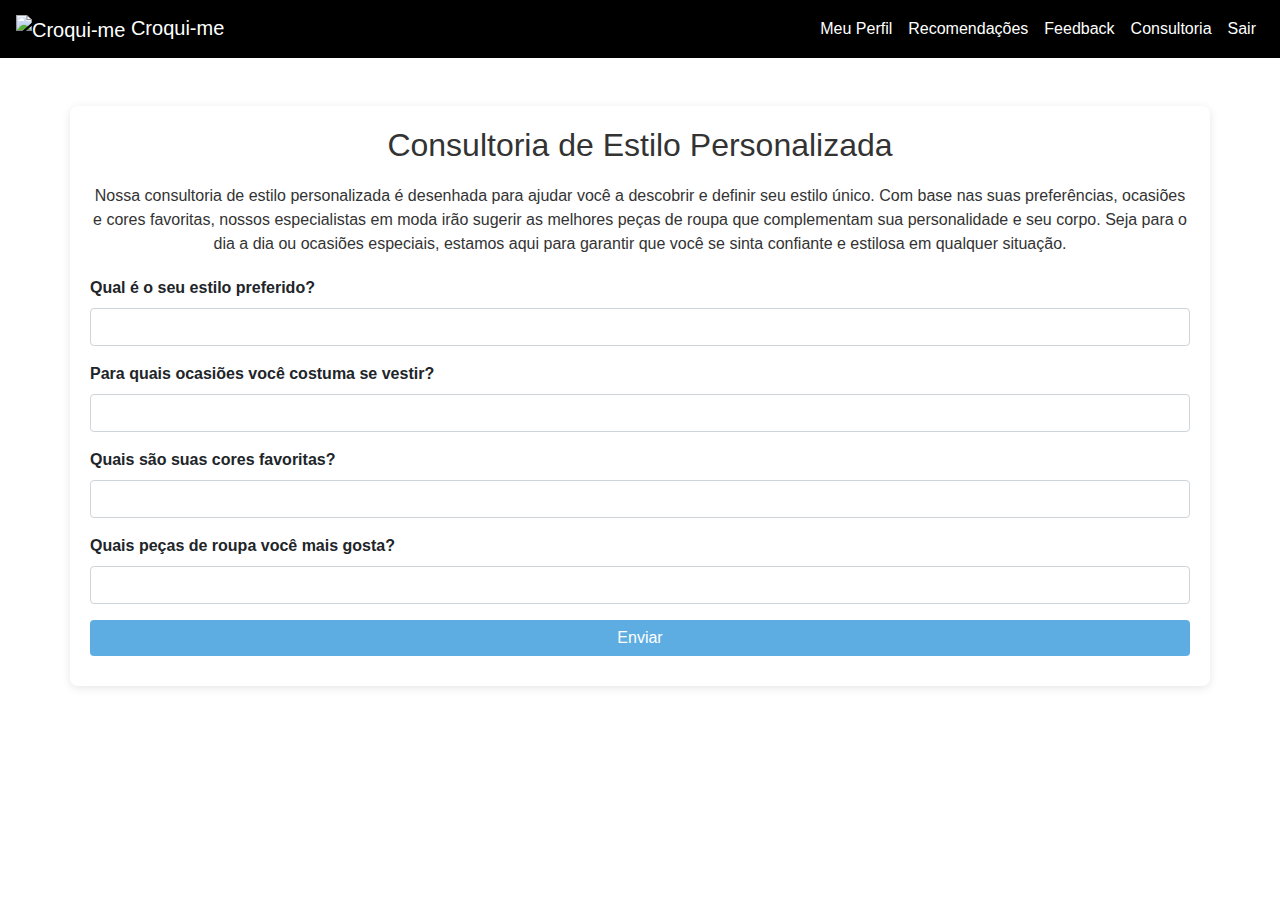
==== consultoria.html @ 1ef5129a "Add files via upload" ====
<!DOCTYPE html>
<html lang="en">
<head>
    <meta charset="UTF-8">
    <meta name="viewport" content="width=device-width, initial-scale=1.0">
    <title>Consultoria de Estilo Personalizada</title>
    <link href="https://stackpath.bootstrapcdn.com/bootstrap/4.5.2/css/bootstrap.min.css" rel="stylesheet">
    <link rel="stylesheet" href="style.css">
</head>
<body>
    <!-- Navbar -->
    <nav class="navbar navbar-expand-lg navbar-dark bg-dark">
        <a class="navbar-brand" href="#">
            <img src="imagens/logo_min.png" alt="Croqui-me" class="logo"> Croqui-me
        </a>

        <button class="navbar-toggler" type="button" data-toggle="collapse" data-target="#navbarNavAltMarkup" aria-controls="navbarNavAltMarkup" aria-expanded="false" aria-label="Toggle navigation">
            <span class="navbar-toggler-icon"></span>
        </button>
        <div class="collapse navbar-collapse" id="navbarNavAltMarkup">
            <div class="navbar-nav ml-auto">
                <a class="nav-item nav-link" href="dashboard.html">Meu Perfil</a>
                <a class="nav-item nav-link" href="recomendacoes.html">Recomendações</a>
                <a class="nav-item nav-link" href="feedback.html">Feedback</a>
                <a class="nav-item nav-link active" href="consultoria.html">Consultoria</a>
                <a class="nav-item nav-link" href="#">Sair</a>
            </div>
        </div>
    </nav>

    <div class="container mt-5">
        <h2 class="text-center">Consultoria de Estilo Personalizada</h2>
        <p class="text-center">Nossa consultoria de estilo personalizada é desenhada para ajudar você a descobrir e definir seu estilo único. Com base nas suas preferências, ocasiões e cores favoritas, nossos especialistas em moda irão sugerir as melhores peças de roupa que complementam sua personalidade e seu corpo. Seja para o dia a dia ou ocasiões especiais, estamos aqui para garantir que você se sinta confiante e estilosa em qualquer situação.</p>
        <form action="recomendacoes.html">
            <div class="form-group">
                <label for="estilo">Qual é o seu estilo preferido?</label>
                <input type="text" class="form-control" id="estilo" name="estilo" required>
            </div>
            <div class="form-group">
                <label for="ocasião">Para quais ocasiões você costuma se vestir?</label>
                <input type="text" class="form-control" id="ocasião" name="ocasião" required>
            </div>
            <div class="form-group">
                <label for="cores">Quais são suas cores favoritas?</label>
                <input type="text" class="form-control" id="cores" name="cores" required>
            </div>
            <div class="form-group">
                <label for="pecas">Quais peças de roupa você mais gosta?</label>
                <input type="text" class="form-control" id="pecas" name="pecas" required>
            </div>
            <button type="submit" class="btn btn-primary btn-block">Enviar</button>
        </form>
    </div>

    <script src="https://code.jquery.com/jquery-3.5.1.slim.min.js"></script>
    <script src="https://cdn.jsdelivr.net/npm/@popperjs/core@2.9.3/dist/umd/popper.min.js"></script>
    <script src="https://stackpath.bootstrapcdn.com/bootstrap/4.5.2/js/bootstrap.min.js"></script>
</body>
</html>
---- style.css ----
body, html {
    height: 100%;
    margin: 0;
    font-family: 'Roboto', sans-serif;
    background-image: url('imagens/fundo_moda_inclusiva.png'); /* Fundo gerado pelo DALL-E */
    background-size: cover;
    background-position: center;
    background-attachment: fixed;
}

.navbar {
    background-color: #000000 !important; /* Fundo preto */
}

.navbar-nav .nav-link {
    color: #ffffff !important; /* Texto branco */
}

.navbar-nav .nav-link:hover {
    color: #cccccc !important; /* Texto cinza claro ao passar o mouse */
}
.login-section {
    background: rgba(255, 255, 255, 0.8); /* Semi-transparent background for form */
    border-radius: 8px;
    padding: 20px;
    box-shadow: 0 2px 10px rgba(0,0,0,0.2);
}

.login-form {
    margin: auto;
    padding: 20px;
}

.brand-wrapper .logo {
    width: 150px; /* Ajuste a largura conforme necessário */
    display: block;
    margin: 0 auto 20px; /* Centraliza o logo e adiciona espaço abaixo */
}

.btn-primary, .btn-google, .btn-facebook {
    background-color: #5dade2;
    border: none;
    margin-bottom: 10px; /* Espaço entre botões */
}

.btn-google {
    background-color: #db4437;
}

.btn-facebook {
    background-color: #3b5998;
}

.filter-bar {
    margin: 20px 0;
    display: flex;
    justify-content: center;
}

.filter-btn {
    background-color: #ffffff;
    border: 1px solid #ddd;
    padding: 10px;
    margin: 0 10px;
    cursor: pointer;
    transition: box-shadow 0.3s;
}

.filter-btn:hover {
    box-shadow: 0 4px 8px rgba(0,0,0,0.2);
}

.filter-icon {
    height: 50px;
    width: auto;
}

.card {
    margin: 10px;
    box-shadow: 0 4px 8px rgba(0,0,0,0.1);
    transition: 0.3s;
}

.card:hover {
    box-shadow: 0 8px 16px rgba(0,0,0,0.2);
}

.card-img-top {
    width: 100%;
    height: auto;
}

.feedback-list {
    margin-top: 20px;
}

.feedback-item {
    background-color: #f8f9fa;
    padding: 15px;
    border-radius: 8px;
    margin-bottom: 15px;
    box-shadow: 0 2px 4px rgba(0,0,0,0.1);
}

.feedback-item h5 {
    margin-bottom: 10px;
}

.feedback-item .rating {
    font-size: 16px;
    color: #ffc107;
}

.feedback-form {
    background-color: #ffffff;
    padding: 20px;
    border-radius: 8px;
    box-shadow: 0 2px 10px rgba(0,0,0,0.1);
}

.feedback-form h2 {
    margin-bottom: 20px;
}

.feedback-form .form-group {
    margin-bottom: 15px;
}


.container {
    background-color: #ffffff;
    padding: 20px;
    border-radius: 8px;
    box-shadow: 0 2px 10px rgba(0,0,0,0.1);
}

.text-center {
    margin-bottom: 20px;
    color: #333;
}

.form-group label {
    font-weight: bold;
}

.btn-primary {
    background-color: #5dade2;
    border: none;
}

.btn-primary:hover {
    background-color: #3a8fd2;
}
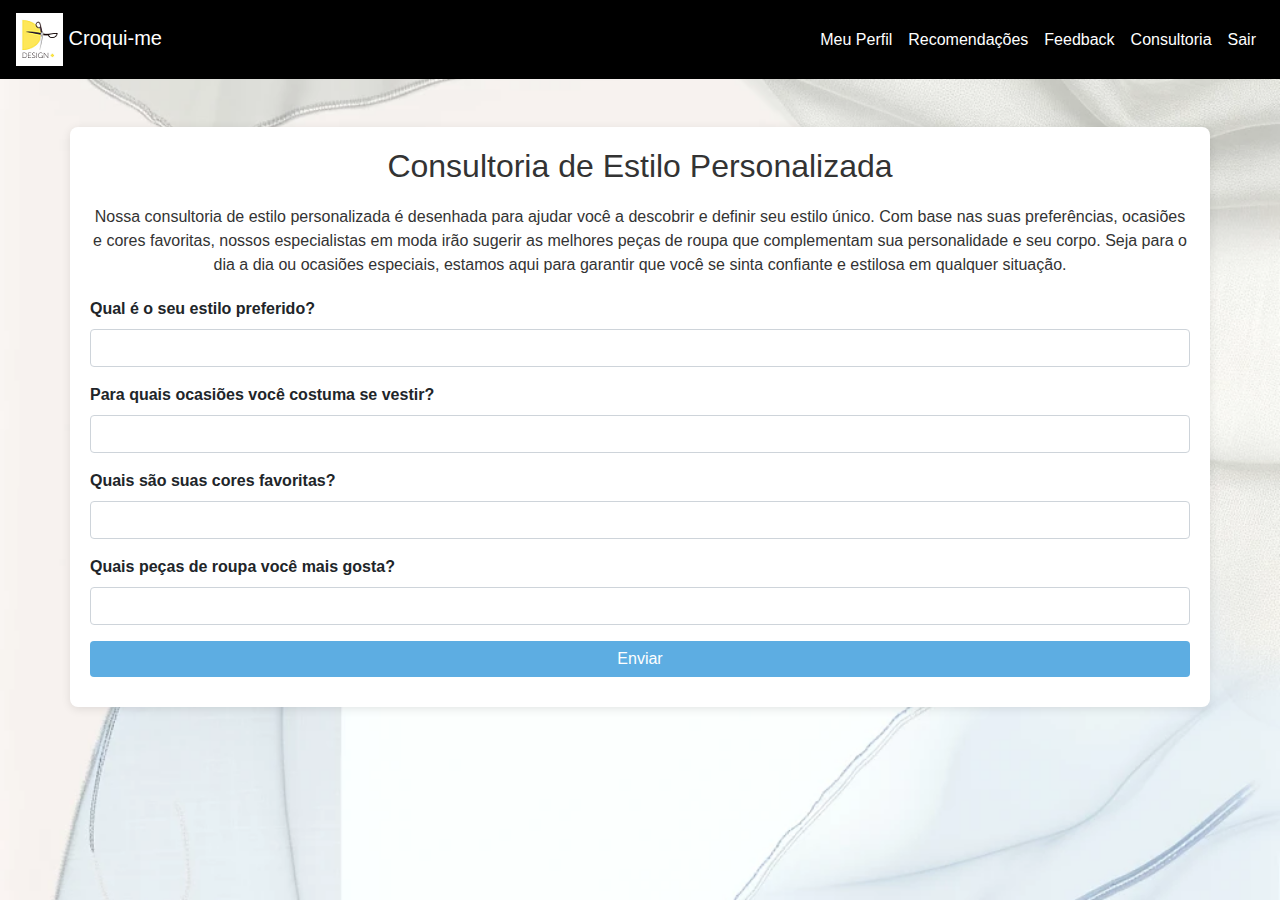
==== commit 081afe85: "primeiro commit" ====
--- a/consultoria.html
+++ b/consultoria.html
@@ -1,59 +1,59 @@
-<!DOCTYPE html>
-<html lang="en">
-<head>
-    <meta charset="UTF-8">
-    <meta name="viewport" content="width=device-width, initial-scale=1.0">
-    <title>Consultoria de Estilo Personalizada</title>
-    <link href="https://stackpath.bootstrapcdn.com/bootstrap/4.5.2/css/bootstrap.min.css" rel="stylesheet">
-    <link rel="stylesheet" href="style.css">
-</head>
-<body>
-    <!-- Navbar -->
-    <nav class="navbar navbar-expand-lg navbar-dark bg-dark">
-        <a class="navbar-brand" href="#">
-            <img src="imagens/logo_min.png" alt="Croqui-me" class="logo"> Croqui-me
-        </a>
-
-        <button class="navbar-toggler" type="button" data-toggle="collapse" data-target="#navbarNavAltMarkup" aria-controls="navbarNavAltMarkup" aria-expanded="false" aria-label="Toggle navigation">
-            <span class="navbar-toggler-icon"></span>
-        </button>
-        <div class="collapse navbar-collapse" id="navbarNavAltMarkup">
-            <div class="navbar-nav ml-auto">
-                <a class="nav-item nav-link" href="dashboard.html">Meu Perfil</a>
-                <a class="nav-item nav-link" href="recomendacoes.html">Recomendações</a>
-                <a class="nav-item nav-link" href="feedback.html">Feedback</a>
-                <a class="nav-item nav-link active" href="consultoria.html">Consultoria</a>
-                <a class="nav-item nav-link" href="#">Sair</a>
-            </div>
-        </div>
-    </nav>
-
-    <div class="container mt-5">
-        <h2 class="text-center">Consultoria de Estilo Personalizada</h2>
-        <p class="text-center">Nossa consultoria de estilo personalizada é desenhada para ajudar você a descobrir e definir seu estilo único. Com base nas suas preferências, ocasiões e cores favoritas, nossos especialistas em moda irão sugerir as melhores peças de roupa que complementam sua personalidade e seu corpo. Seja para o dia a dia ou ocasiões especiais, estamos aqui para garantir que você se sinta confiante e estilosa em qualquer situação.</p>
-        <form action="recomendacoes.html">
-            <div class="form-group">
-                <label for="estilo">Qual é o seu estilo preferido?</label>
-                <input type="text" class="form-control" id="estilo" name="estilo" required>
-            </div>
-            <div class="form-group">
-                <label for="ocasião">Para quais ocasiões você costuma se vestir?</label>
-                <input type="text" class="form-control" id="ocasião" name="ocasião" required>
-            </div>
-            <div class="form-group">
-                <label for="cores">Quais são suas cores favoritas?</label>
-                <input type="text" class="form-control" id="cores" name="cores" required>
-            </div>
-            <div class="form-group">
-                <label for="pecas">Quais peças de roupa você mais gosta?</label>
-                <input type="text" class="form-control" id="pecas" name="pecas" required>
-            </div>
-            <button type="submit" class="btn btn-primary btn-block">Enviar</button>
-        </form>
-    </div>
-
-    <script src="https://code.jquery.com/jquery-3.5.1.slim.min.js"></script>
-    <script src="https://cdn.jsdelivr.net/npm/@popperjs/core@2.9.3/dist/umd/popper.min.js"></script>
-    <script src="https://stackpath.bootstrapcdn.com/bootstrap/4.5.2/js/bootstrap.min.js"></script>
-</body>
-</html>
+<!DOCTYPE html>
+<html lang="en">
+<head>
+    <meta charset="UTF-8">
+    <meta name="viewport" content="width=device-width, initial-scale=1.0">
+    <title>Consultoria de Estilo Personalizada</title>
+    <link href="https://stackpath.bootstrapcdn.com/bootstrap/4.5.2/css/bootstrap.min.css" rel="stylesheet">
+    <link rel="stylesheet" href="style.css">
+</head>
+<body>
+    <!-- Navbar -->
+    <nav class="navbar navbar-expand-lg navbar-dark bg-dark">
+        <a class="navbar-brand" href="#">
+            <img src="imagens/logo_min.png" alt="Croqui-me" class="logo"> Croqui-me
+        </a>
+
+        <button class="navbar-toggler" type="button" data-toggle="collapse" data-target="#navbarNavAltMarkup" aria-controls="navbarNavAltMarkup" aria-expanded="false" aria-label="Toggle navigation">
+            <span class="navbar-toggler-icon"></span>
+        </button>
+        <div class="collapse navbar-collapse" id="navbarNavAltMarkup">
+            <div class="navbar-nav ml-auto">
+                <a class="nav-item nav-link" href="dashboard.html">Meu Perfil</a>
+                <a class="nav-item nav-link" href="recomendacoes.html">Recomendações</a>
+                <a class="nav-item nav-link" href="feedback.html">Feedback</a>
+                <a class="nav-item nav-link active" href="consultoria.html">Consultoria</a>
+                <a class="nav-item nav-link" href="#">Sair</a>
+            </div>
+        </div>
+    </nav>
+
+    <div class="container mt-5">
+        <h2 class="text-center">Consultoria de Estilo Personalizada</h2>
+        <p class="text-center">Nossa consultoria de estilo personalizada é desenhada para ajudar você a descobrir e definir seu estilo único. Com base nas suas preferências, ocasiões e cores favoritas, nossos especialistas em moda irão sugerir as melhores peças de roupa que complementam sua personalidade e seu corpo. Seja para o dia a dia ou ocasiões especiais, estamos aqui para garantir que você se sinta confiante e estilosa em qualquer situação.</p>
+        <form action="recomendacoes.html">
+            <div class="form-group">
+                <label for="estilo">Qual é o seu estilo preferido?</label>
+                <input type="text" class="form-control" id="estilo" name="estilo" required>
+            </div>
+            <div class="form-group">
+                <label for="ocasião">Para quais ocasiões você costuma se vestir?</label>
+                <input type="text" class="form-control" id="ocasião" name="ocasião" required>
+            </div>
+            <div class="form-group">
+                <label for="cores">Quais são suas cores favoritas?</label>
+                <input type="text" class="form-control" id="cores" name="cores" required>
+            </div>
+            <div class="form-group">
+                <label for="pecas">Quais peças de roupa você mais gosta?</label>
+                <input type="text" class="form-control" id="pecas" name="pecas" required>
+            </div>
+            <button type="submit" class="btn btn-primary btn-block">Enviar</button>
+        </form>
+    </div>
+
+    <script src="https://code.jquery.com/jquery-3.5.1.slim.min.js"></script>
+    <script src="https://cdn.jsdelivr.net/npm/@popperjs/core@2.9.3/dist/umd/popper.min.js"></script>
+    <script src="https://stackpath.bootstrapcdn.com/bootstrap/4.5.2/js/bootstrap.min.js"></script>
+</body>
+</html>
--- a/style.css
+++ b/style.css
@@ -1,153 +1,153 @@
-body, html {
-    height: 100%;
-    margin: 0;
-    font-family: 'Roboto', sans-serif;
-    background-image: url('imagens/fundo_moda_inclusiva.png'); /* Fundo gerado pelo DALL-E */
-    background-size: cover;
-    background-position: center;
-    background-attachment: fixed;
-}
-
-.navbar {
-    background-color: #000000 !important; /* Fundo preto */
-}
-
-.navbar-nav .nav-link {
-    color: #ffffff !important; /* Texto branco */
-}
-
-.navbar-nav .nav-link:hover {
-    color: #cccccc !important; /* Texto cinza claro ao passar o mouse */
-}
-.login-section {
-    background: rgba(255, 255, 255, 0.8); /* Semi-transparent background for form */
-    border-radius: 8px;
-    padding: 20px;
-    box-shadow: 0 2px 10px rgba(0,0,0,0.2);
-}
-
-.login-form {
-    margin: auto;
-    padding: 20px;
-}
-
-.brand-wrapper .logo {
-    width: 150px; /* Ajuste a largura conforme necessário */
-    display: block;
-    margin: 0 auto 20px; /* Centraliza o logo e adiciona espaço abaixo */
-}
-
-.btn-primary, .btn-google, .btn-facebook {
-    background-color: #5dade2;
-    border: none;
-    margin-bottom: 10px; /* Espaço entre botões */
-}
-
-.btn-google {
-    background-color: #db4437;
-}
-
-.btn-facebook {
-    background-color: #3b5998;
-}
-
-.filter-bar {
-    margin: 20px 0;
-    display: flex;
-    justify-content: center;
-}
-
-.filter-btn {
-    background-color: #ffffff;
-    border: 1px solid #ddd;
-    padding: 10px;
-    margin: 0 10px;
-    cursor: pointer;
-    transition: box-shadow 0.3s;
-}
-
-.filter-btn:hover {
-    box-shadow: 0 4px 8px rgba(0,0,0,0.2);
-}
-
-.filter-icon {
-    height: 50px;
-    width: auto;
-}
-
-.card {
-    margin: 10px;
-    box-shadow: 0 4px 8px rgba(0,0,0,0.1);
-    transition: 0.3s;
-}
-
-.card:hover {
-    box-shadow: 0 8px 16px rgba(0,0,0,0.2);
-}
-
-.card-img-top {
-    width: 100%;
-    height: auto;
-}
-
-.feedback-list {
-    margin-top: 20px;
-}
-
-.feedback-item {
-    background-color: #f8f9fa;
-    padding: 15px;
-    border-radius: 8px;
-    margin-bottom: 15px;
-    box-shadow: 0 2px 4px rgba(0,0,0,0.1);
-}
-
-.feedback-item h5 {
-    margin-bottom: 10px;
-}
-
-.feedback-item .rating {
-    font-size: 16px;
-    color: #ffc107;
-}
-
-.feedback-form {
-    background-color: #ffffff;
-    padding: 20px;
-    border-radius: 8px;
-    box-shadow: 0 2px 10px rgba(0,0,0,0.1);
-}
-
-.feedback-form h2 {
-    margin-bottom: 20px;
-}
-
-.feedback-form .form-group {
-    margin-bottom: 15px;
-}
-
-
-.container {
-    background-color: #ffffff;
-    padding: 20px;
-    border-radius: 8px;
-    box-shadow: 0 2px 10px rgba(0,0,0,0.1);
-}
-
-.text-center {
-    margin-bottom: 20px;
-    color: #333;
-}
-
-.form-group label {
-    font-weight: bold;
-}
-
-.btn-primary {
-    background-color: #5dade2;
-    border: none;
-}
-
-.btn-primary:hover {
-    background-color: #3a8fd2;
+body, html {
+    height: 100%;
+    margin: 0;
+    font-family: 'Roboto', sans-serif;
+    background-image: url('imagens/fundo_moda_inclusiva.png'); /* Fundo gerado pelo DALL-E */
+    background-size: cover;
+    background-position: center;
+    background-attachment: fixed;
+}
+
+.navbar {
+    background-color: #000000 !important; /* Fundo preto */
+}
+
+.navbar-nav .nav-link {
+    color: #ffffff !important; /* Texto branco */
+}
+
+.navbar-nav .nav-link:hover {
+    color: #cccccc !important; /* Texto cinza claro ao passar o mouse */
+}
+.login-section {
+    background: rgba(255, 255, 255, 0.8); /* Semi-transparent background for form */
+    border-radius: 8px;
+    padding: 20px;
+    box-shadow: 0 2px 10px rgba(0,0,0,0.2);
+}
+
+.login-form {
+    margin: auto;
+    padding: 20px;
+}
+
+.brand-wrapper .logo {
+    width: 150px; /* Ajuste a largura conforme necessário */
+    display: block;
+    margin: 0 auto 20px; /* Centraliza o logo e adiciona espaço abaixo */
+}
+
+.btn-primary, .btn-google, .btn-facebook {
+    background-color: #5dade2;
+    border: none;
+    margin-bottom: 10px; /* Espaço entre botões */
+}
+
+.btn-google {
+    background-color: #db4437;
+}
+
+.btn-facebook {
+    background-color: #3b5998;
+}
+
+.filter-bar {
+    margin: 20px 0;
+    display: flex;
+    justify-content: center;
+}
+
+.filter-btn {
+    background-color: #ffffff;
+    border: 1px solid #ddd;
+    padding: 10px;
+    margin: 0 10px;
+    cursor: pointer;
+    transition: box-shadow 0.3s;
+}
+
+.filter-btn:hover {
+    box-shadow: 0 4px 8px rgba(0,0,0,0.2);
+}
+
+.filter-icon {
+    height: 50px;
+    width: auto;
+}
+
+.card {
+    margin: 10px;
+    box-shadow: 0 4px 8px rgba(0,0,0,0.1);
+    transition: 0.3s;
+}
+
+.card:hover {
+    box-shadow: 0 8px 16px rgba(0,0,0,0.2);
+}
+
+.card-img-top {
+    width: 100%;
+    height: auto;
+}
+
+.feedback-list {
+    margin-top: 20px;
+}
+
+.feedback-item {
+    background-color: #f8f9fa;
+    padding: 15px;
+    border-radius: 8px;
+    margin-bottom: 15px;
+    box-shadow: 0 2px 4px rgba(0,0,0,0.1);
+}
+
+.feedback-item h5 {
+    margin-bottom: 10px;
+}
+
+.feedback-item .rating {
+    font-size: 16px;
+    color: #ffc107;
+}
+
+.feedback-form {
+    background-color: #ffffff;
+    padding: 20px;
+    border-radius: 8px;
+    box-shadow: 0 2px 10px rgba(0,0,0,0.1);
+}
+
+.feedback-form h2 {
+    margin-bottom: 20px;
+}
+
+.feedback-form .form-group {
+    margin-bottom: 15px;
+}
+
+
+.container {
+    background-color: #ffffff;
+    padding: 20px;
+    border-radius: 8px;
+    box-shadow: 0 2px 10px rgba(0,0,0,0.1);
+}
+
+.text-center {
+    margin-bottom: 20px;
+    color: #333;
+}
+
+.form-group label {
+    font-weight: bold;
+}
+
+.btn-primary {
+    background-color: #5dade2;
+    border: none;
+}
+
+.btn-primary:hover {
+    background-color: #3a8fd2;
 }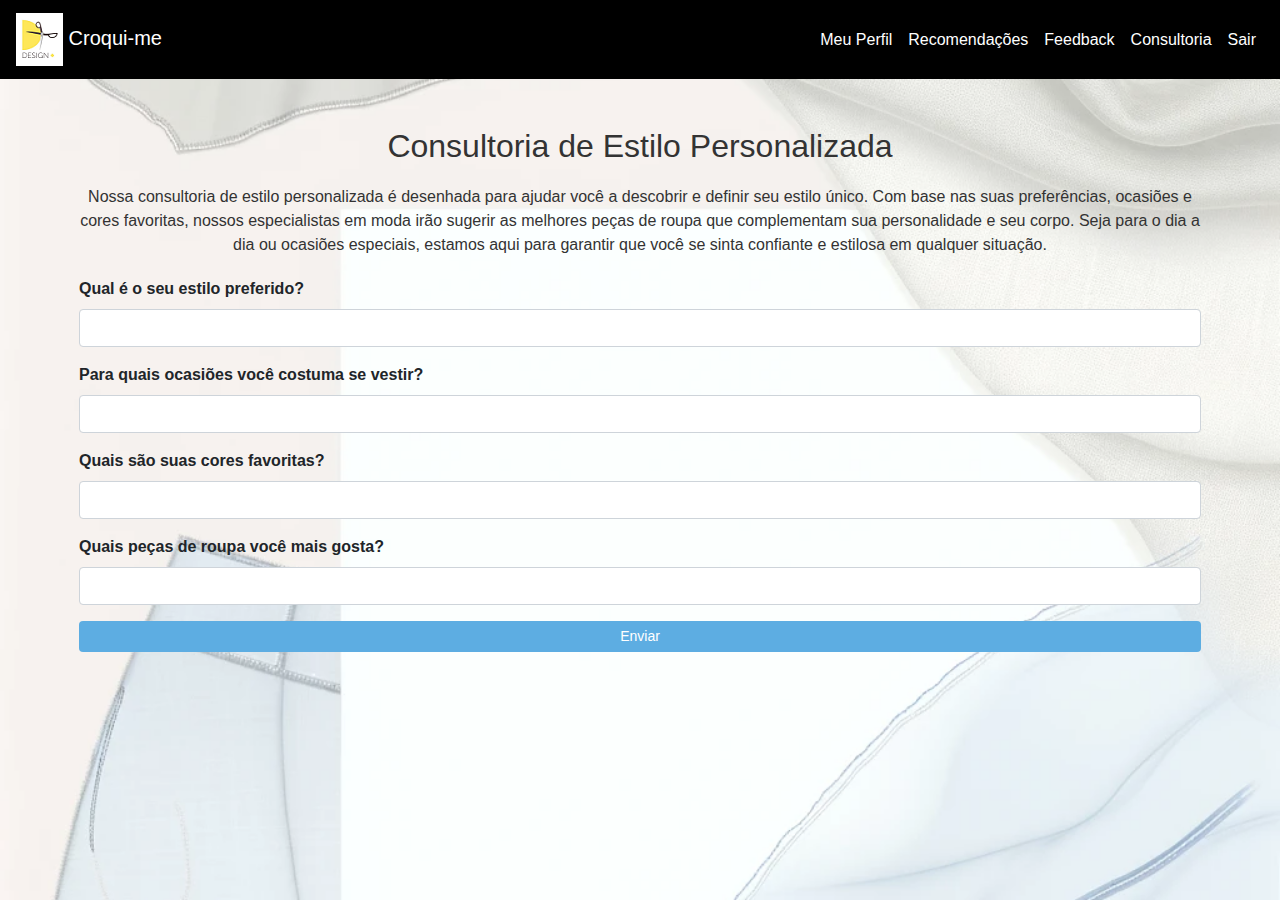
==== commit c40a41e5: "ajustes" ====
--- a/consultoria.html
+++ b/consultoria.html
@@ -8,25 +8,6 @@
     <link rel="stylesheet" href="style.css">
 </head>
 <body>
-    <!-- Navbar -->
-    <nav class="navbar navbar-expand-lg navbar-dark bg-dark">
-        <a class="navbar-brand" href="#">
-            <img src="imagens/logo_min.png" alt="Croqui-me" class="logo"> Croqui-me
-        </a>
-
-        <button class="navbar-toggler" type="button" data-toggle="collapse" data-target="#navbarNavAltMarkup" aria-controls="navbarNavAltMarkup" aria-expanded="false" aria-label="Toggle navigation">
-            <span class="navbar-toggler-icon"></span>
-        </button>
-        <div class="collapse navbar-collapse" id="navbarNavAltMarkup">
-            <div class="navbar-nav ml-auto">
-                <a class="nav-item nav-link" href="dashboard.html">Meu Perfil</a>
-                <a class="nav-item nav-link" href="recomendacoes.html">Recomendações</a>
-                <a class="nav-item nav-link" href="feedback.html">Feedback</a>
-                <a class="nav-item nav-link active" href="consultoria.html">Consultoria</a>
-                <a class="nav-item nav-link" href="#">Sair</a>
-            </div>
-        </div>
-    </nav>
 
     <div class="container mt-5">
         <h2 class="text-center">Consultoria de Estilo Personalizada</h2>
@@ -52,6 +33,7 @@
         </form>
     </div>
 
+	<script src="navbar.js"></script>
     <script src="https://code.jquery.com/jquery-3.5.1.slim.min.js"></script>
     <script src="https://cdn.jsdelivr.net/npm/@popperjs/core@2.9.3/dist/umd/popper.min.js"></script>
     <script src="https://stackpath.bootstrapcdn.com/bootstrap/4.5.2/js/bootstrap.min.js"></script>
--- a/style.css
+++ b/style.css
@@ -19,23 +19,13 @@
 .navbar-nav .nav-link:hover {
     color: #cccccc !important; /* Texto cinza claro ao passar o mouse */
 }
+
 .login-section {
-    background: rgba(255, 255, 255, 0.8); /* Semi-transparent background for form */
-    border-radius: 8px;
-    padding: 20px;
-    box-shadow: 0 2px 10px rgba(0,0,0,0.2);
-}
-
-.login-form {
-    margin: auto;
-    padding: 20px;
-}
-
-.brand-wrapper .logo {
-    width: 150px; /* Ajuste a largura conforme necessário */
-    display: block;
-    margin: 0 auto 20px; /* Centraliza o logo e adiciona espaço abaixo */
-}
+    background-color: #f8f9fa;
+    min-height: 100vh; /* Mantém a altura mínima para cobrir a altura da viewport */
+    display: block; /* Muda de flex para block para evitar o alinhamento flex */
+}
+
 
 .btn-primary, .btn-google, .btn-facebook {
     background-color: #5dade2;
@@ -113,9 +103,10 @@
 
 .feedback-form {
     background-color: #ffffff;
-    padding: 20px;
     border-radius: 8px;
     box-shadow: 0 2px 10px rgba(0,0,0,0.1);
+	margin-top: 10px; /* Ajuste conforme necessário */
+    padding: 15px; /* Reduz o padding se necessário para telas menores */
 }
 
 .feedback-form h2 {
@@ -128,26 +119,109 @@
 
 
 .container {
+    max-width: 100%; /* Garante que o container nunca seja maior que a tela */
+    width: 90%; /* Define a largura para 90% da tela para garantir margem interna */
+    margin: 0 auto; /* Centraliza horizontalmente */
+    padding: 0 15px; /* Adiciona padding lateral para não colar nos cantos da tela */
+}
+.text-center {
+    margin-bottom: 20px;
+    color: #333;
+}
+
+.form-group label {
+    font-weight: bold;
+}
+
+.btn-primary {
+    background-color: #5dade2;
+    border: none;
+}
+
+.btn-primary:hover {
+    background-color: #3a8fd2;
+}
+
+
+.login-form {
+	margin-top: 10px; /* Ajuste conforme necessário */
+    padding: 15px; /* Reduz o padding se necessário para telas menores */
     background-color: #ffffff;
     padding: 20px;
     border-radius: 8px;
-    box-shadow: 0 2px 10px rgba(0,0,0,0.1);
-}
-
-.text-center {
+    box-shadow: 10px 10px 20px rgba(0,0,0,0.1);
+}
+
+.brand-wrapper {
+    text-align: center;
     margin-bottom: 20px;
-    color: #333;
-}
-
-.form-group label {
-    font-weight: bold;
-}
-
-.btn-primary {
-    background-color: #5dade2;
-    border: none;
-}
-
-.btn-primary:hover {
-    background-color: #3a8fd2;
+}
+
+.logo {
+    max-width: 100px;
+}
+
+.social-buttons {
+    margin-top: 20px; /* Espaço entre o botão de login e os botões sociais */
+}
+
+
+.login-title {
+    font-family: 'Helvetica Neue', Helvetica, Arial, sans-serif; /* Fonte moderna e clean */
+    font-weight: 300;
+    margin-bottom: 20px; /* Espaço adicional abaixo do título */
+}
+
+.social-buttons .btn {
+    width: 40px; /* Reduzir o tamanho do botão */
+    height: 40px; /* Reduzir o tamanho do botão */
+    margin: 0 5px;
+}
+
+.btn-primary, .btn-secondary {
+	
+	
+    padding: 5px 10px; /* Reduzir o padding dos botões */
+    font-size: 14px; /* Tamanho menor de fonte para os botões */
+}
+
+.btn-link {
+    display: block; /* Garante que o link tome a linha inteira */
+    text-align: center; /* Centraliza o texto do link */
+    margin-top: 10px; /* Ajusta o espaçamento acima do link */
+}
+
+
+.btn-google {
+    background-color: #db4437; /* Cor de fundo para o botão do Google */
+    color: white; /* Cor do ícone */
+}
+
+.btn-facebook {
+    background-color: #3b5998; /* Cor de fundo para o botão do Facebook */
+    color: white; /* Cor do ícone */
+}
+
+.btn-google, .btn-facebook {
+    border: none; /* Remove a borda */
+}
+
+.form-control::placeholder {
+    color: #bbb; /* Altera a cor do texto do placeholder */
+}
+
+
+@media (max-width: 768px) {
+    .login-form, .feedback-form {
+        padding: 10px; /* Reduz ainda mais o padding em telas menores */
+    }
+
+    .social-buttons .btn {
+        width: 35px; /* Reduz o tamanho dos botões em telas menores */
+        height: 35px;
+    }
+
+    .logo {
+        max-width: 80px; /* Reduz o tamanho do logo em telas menores */
+    }
 }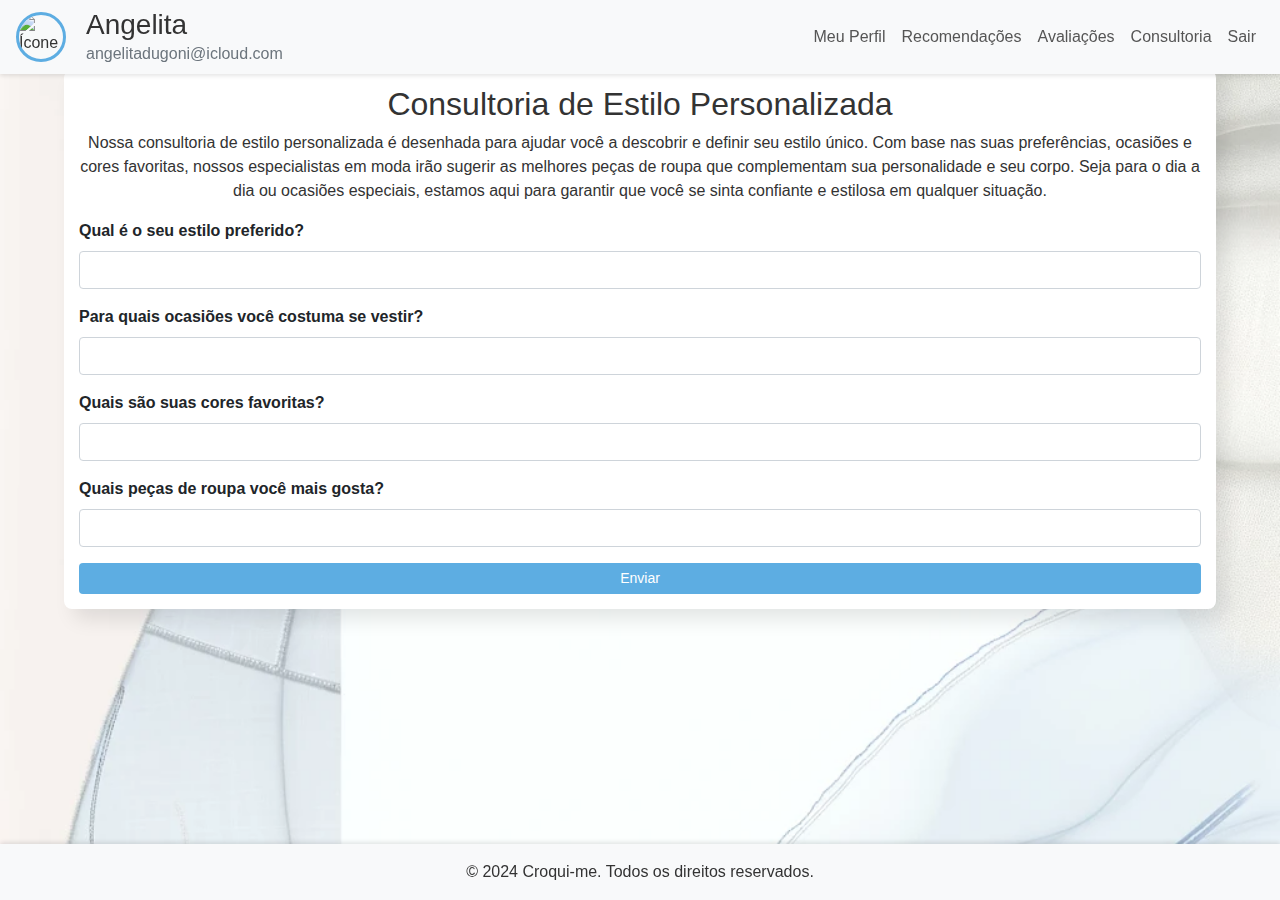
==== commit c6b6ad1b: "correcoes" ====
--- a/consultoria.html
+++ b/consultoria.html
@@ -9,7 +9,7 @@
 </head>
 <body>
 
-    <div class="container mt-5">
+    <div class="container">
         <h2 class="text-center">Consultoria de Estilo Personalizada</h2>
         <p class="text-center">Nossa consultoria de estilo personalizada é desenhada para ajudar você a descobrir e definir seu estilo único. Com base nas suas preferências, ocasiões e cores favoritas, nossos especialistas em moda irão sugerir as melhores peças de roupa que complementam sua personalidade e seu corpo. Seja para o dia a dia ou ocasiões especiais, estamos aqui para garantir que você se sinta confiante e estilosa em qualquer situação.</p>
         <form action="recomendacoes.html">
--- a/style.css
+++ b/style.css
@@ -1,23 +1,61 @@
+.text-center {
+    color: #333;
+}
+
 body, html {
-    height: 100%;
+
+    width: 100%;
     margin: 0;
+    padding-bottom: 30px; /* Ajuste para a altura do footer */
+    margin-bottom: 0px; !important;
     font-family: 'Roboto', sans-serif;
     background-image: url('imagens/fundo_moda_inclusiva.png'); /* Fundo gerado pelo DALL-E */
     background-size: cover;
     background-position: center;
     background-attachment: fixed;
+    overflow-x: hidden;
+    overflow-y: auto;
 }
 
 .navbar {
-    background-color: #000000 !important; /* Fundo preto */
+    background-color: #f8f9fa !important; /* Fundo preto */
+    color: #333;
+    box-shadow: 0 2px 4px rgba(0,0,0,0.1);
 }
 
 .navbar-nav .nav-link {
-    color: #ffffff !important; /* Texto branco */
+    color: #555 !important; /* Texto branco */
 }
 
 .navbar-nav .nav-link:hover {
-    color: #cccccc !important; /* Texto cinza claro ao passar o mouse */
+    color: #000 !important; /* Texto cinza claro ao passar o mouse */
+}
+
+.navbar-placeholder {
+    margin-bottom: 20px;
+}
+
+.navbar-toggler {
+    color: #333 !important;/* Define a cor dos tracinhos */
+    border-color: rgba(0,0,0,.1); !important; /* Cor da borda se necessário */
+
+}
+
+.navbar-toggler-icon {
+    background-image: url("data:image/svg+xml;charset=utf8,%3Csvg viewBox='0 0 30 30' xmlns='http://www.w3.org/2000/svg'%3E%3Cpath stroke='%23333' stroke-width='2' stroke-linecap='round' stroke-miterlimit='10' d='M4 7h22M4 15h22M4 23h22'/%3E%3Csvg/%3E");!important;
+}
+
+.navbar {
+    position: fixed; /* Mantém o navbar fixo no topo */
+    top: 0; /* Alinha o navbar no topo da página */
+    left: 0; /* Alinha à esquerda da página */
+    width: 100%; /* O navbar deve ocupar a largura total */
+    z-index: 1030; /* Assegura que o navbar fique acima de outros conteúdos */
+}
+
+body {
+    padding-top: 70px; /* Adiciona espaço no topo do corpo da página para evitar sobreposição com o navbar */
+    padding-bottom: 60px;
 }
 
 .login-section {
@@ -27,7 +65,7 @@
 }
 
 
-.btn-primary, .btn-google, .btn-facebook {
+.btn-secondary .btn-primary, .btn-google, .btn-facebook {
     background-color: #5dade2;
     border: none;
     margin-bottom: 10px; /* Espaço entre botões */
@@ -117,17 +155,38 @@
     margin-bottom: 15px;
 }
 
-
+.footer {
+    position: fixed; /* Mantém o footer fixo na parte inferior */
+    bottom: 0; /* Alinha o footer na parte inferior da página */
+    left: 0; /* Alinha à esquerda da página */
+    width: 100%; /* O footer deve ocupar a largura total */
+    z-index: 1030; /* Assegura que o footer fique acima de outros conteúdos */
+    box-shadow: 0 -2px 4px rgba(0,0,0,0.1); /* Sombra para dar destaque */
+    background-color: #f8f9fa; /* Cor de fundo */
+    color: #333; /* Cor do texto */
+    padding: 20px 0;
+
+}
 .container {
     max-width: 100%; /* Garante que o container nunca seja maior que a tela */
     width: 90%; /* Define a largura para 90% da tela para garantir margem interna */
+    background-color: white;
     margin: 0 auto; /* Centraliza horizontalmente */
-    padding: 0 15px; /* Adiciona padding lateral para não colar nos cantos da tela */
-}
-.text-center {
+    padding: 15px 15px; /* Adiciona padding lateral para não colar nos cantos da tela */
+    border-radius: 8px;
+    box-shadow: 10px 10px 20px rgba(0,0,0,0.1);
     margin-bottom: 20px;
-    color: #333;
-}
+
+}
+
+.container-login {
+    max-width: 100%;
+    width: 100%; /* Ajustar para usar 100% da tela */
+    margin: 0 auto; /* Centraliza horizontalmente */
+    padding: 0 15px; /* Pode ajustar se necessário para menos, como 10px */
+    box-shadow: none; /* Remove sombra para evitar expansão visual externa */
+}
+
 
 .form-group label {
     font-weight: bold;
@@ -145,7 +204,7 @@
 
 .login-form {
 	margin-top: 10px; /* Ajuste conforme necessário */
-    padding: 15px; /* Reduz o padding se necessário para telas menores */
+    padding: 20px; /* Reduz o padding se necessário para telas menores */
     background-color: #ffffff;
     padding: 20px;
     border-radius: 8px;
@@ -172,15 +231,21 @@
     margin-bottom: 20px; /* Espaço adicional abaixo do título */
 }
 
+.btn-group .btn {
+    flex: 1; /* Garante que os botões tenham a mesma largura */
+    margin: 5px; /* Adiciona margem para espaçar os botões */
+}
+
 .social-buttons .btn {
     width: 40px; /* Reduzir o tamanho do botão */
     height: 40px; /* Reduzir o tamanho do botão */
     margin: 0 5px;
 }
 
+.btn-group {
+    display: flex; /* Utiliza flexbox para alinhamento dos botões */
+}
 .btn-primary, .btn-secondary {
-	
-	
     padding: 5px 10px; /* Reduzir o padding dos botões */
     font-size: 14px; /* Tamanho menor de fonte para os botões */
 }
@@ -210,18 +275,111 @@
     color: #bbb; /* Altera a cor do texto do placeholder */
 }
 
+.tips-scrolling p {
+    white-space: nowrap;
+    overflow: hidden;
+    animation: scroll-left 20s linear infinite;
+}
+
+
+.user-icon {
+    width: 50px;
+    height: 50px;
+    object-fit: cover;
+    border: 3px solid #5dade2; /* A cor da borda pode ser ajustada conforme necessário */
+}
+
+.user-profile {
+    align-items: center;
+    gap: 20px; /* Espaço entre o ícone e o texto */
+}
+
+.tips-section {
+    background-color: #def3fc   ; !important; /* Cor de fundo azul claro */
+    border-radius: 10px;       /* Bordas arredondadas */
+    box-shadow: 10px 10px 20px rgba(0,0,0,0.1);
+    position: relative;
+    padding: 20px;             /* Espaçamento interno para evitar que o conteúdo toque as bordas */
+    margin-top: 20px;          /* Espaço adicional acima da seção para separação visual */
+}
+.last-content {
+    margin-bottom: 80px; /* Garante espaço suficiente acima do footer */
+}
+#nextTip {
+    font-size: 24px;
+    background: none; /* Remove o fundo padrão do botão */
+    color: #007bff !important; /* Cor do ícone, forçando aplicação */
+    border: none; /* Remove a borda */
+}
+
+#nextTip:hover {
+    color: #0056b3 !important; /* Cor do ícone ao passar o mouse */
+    background: none; /* Mantém o fundo transparente ao passar o mouse */
+}
+
+.info-icon i {
+    font-size: 24px; /* Tamanho do ícone */
+    color: #007bff; /* Cor do ícone */
+    border: 2px solid #007bff; /* Borda opcional */
+    border-radius: 50%; /* Faz a borda redonda */
+    padding: 5px; /* Espaço dentro do círculo */
+}
+
+
+/* Certifica que os botões tenham a mesma altura */
+.btn-fill {
+    height: 38px; /* Altura fixa para todos os botões */
+    display: flex;
+    align-items: center;
+    justify-content: center;
+    flex: 1; /* Faz ambos os botões ocuparem espaço igual */
+    margin: 5px; /* Espaçamento padrão */
+}
+
+
+#toggleTips {
+    border: none; /* Remove a borda do botão */
+    background: none; /* Remove o fundo para parecer limpo */
+}
+
+#toggleTips:hover {
+    background-color: #f8f9fa; /* Cor de fundo ao passar o mouse */
+}
+
+#toggleIcon {
+    font-size: 16px; /* Tamanho do ícone */
+}
+
+@keyframes scroll-left {
+    from {
+        transform: translateX(100%);
+    }
+    to {
+        transform: translateX(-100%);
+    }
+}
 
 @media (max-width: 768px) {
-    .login-form, .feedback-form {
-        padding: 10px; /* Reduz ainda mais o padding em telas menores */
-    }
-
-    .social-buttons .btn {
-        width: 35px; /* Reduz o tamanho dos botões em telas menores */
-        height: 35px;
-    }
-
-    .logo {
-        max-width: 80px; /* Reduz o tamanho do logo em telas menores */
-    }
-}+    .user-icon {
+        width: 50px;  /* Tamanho menor para tablets */
+        height: 50px;
+    }
+    .login-form {
+        width: 90%;  /* Aumenta a largura em dispositivos menores para melhor legibilidade */
+        padding: 15px; /* Ajusta o padding para telas menores */
+    }
+    .btn-fill {
+        padding: 10px 0; /* Reduz o padding horizontal e aumenta o vertical */
+    }
+}
+
+@media (max-width: 480px) {
+    .user-icon {
+        width: 50px;  /* Tamanho ainda menor para celulares */
+        height: 50px;
+    }
+    .login-form {
+        width: 95%; /* Quase a largura total em dispositivos muito pequenos */
+        padding: 10px; /* Reduz ainda mais o padding */
+    }
+}
